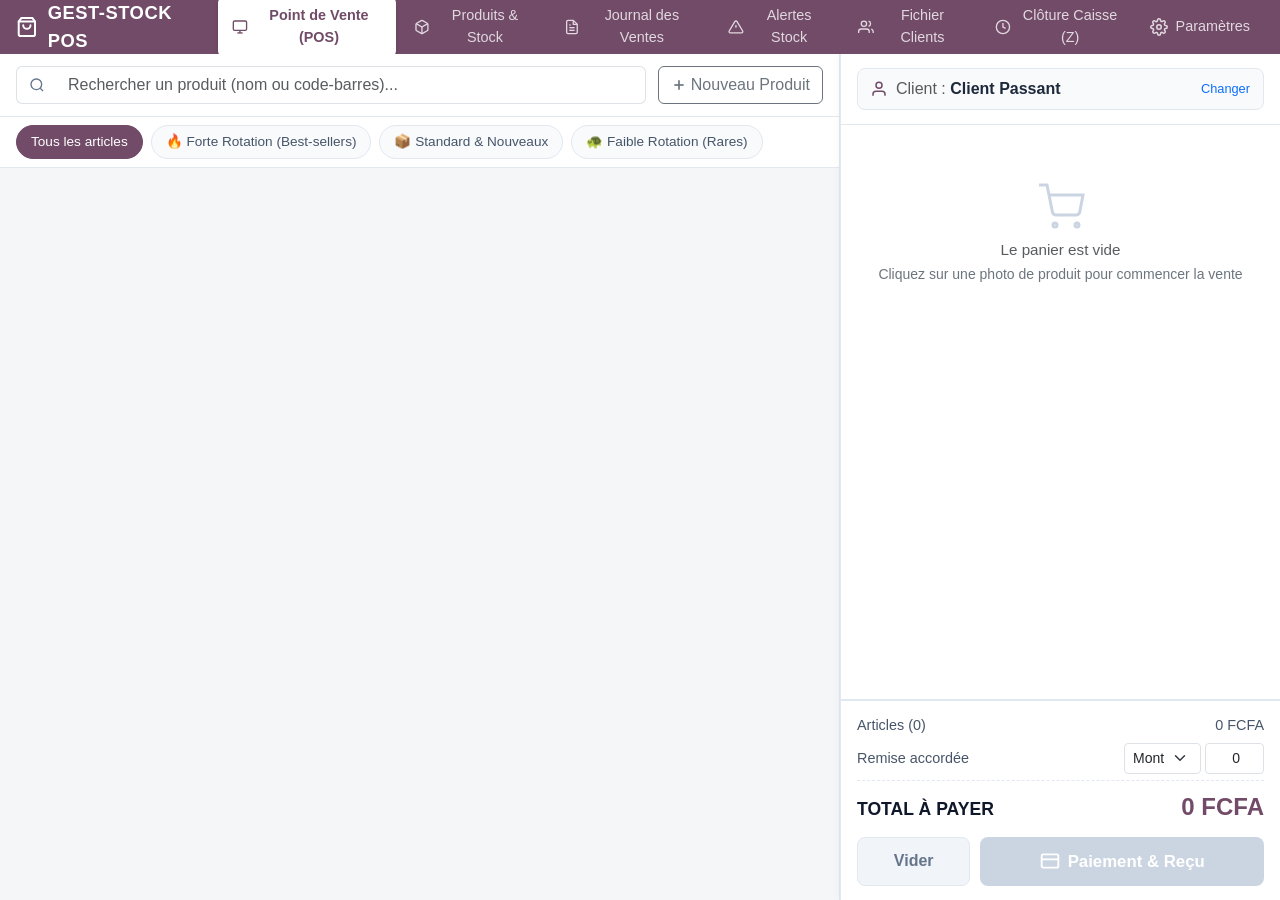
==== templates/index.html @ 9fa233a2 "Initial commit: complete stock POS application Co-authored-by: Copilot <223556219+Copilot@users.nore" ====
<!DOCTYPE html>
<html lang="fr">
<head>
  <meta charset="UTF-8">
  <meta name="viewport" content="width=device-width, initial-scale=1.0">
  <title>GEST-STOCK POS | Logiciel de Vente &amp; Gestion de Stock</title>
  <link rel="stylesheet" href="/static/css/bootstrap.min.css">
  <link rel="stylesheet" href="/static/css/odoo_theme.css">
</head>
<body>

  <!-- Odoo Navbar -->
  <header class="odoo-navbar">
    <div class="d-flex align-items-center gap-3">
      <div class="odoo-brand">
        <!-- SVG Brand Icon -->
        <svg viewBox="0 0 24 24" fill="none" stroke="currentColor" stroke-width="2.2" stroke-linecap="round" stroke-linejoin="round" style="width:24px;height:24px;">
          <path d="M6 2L3 6v14a2 2 0 0 0 2 2h14a2 2 0 0 0 2-2V6l-3-4z"></path>
          <line x1="3" y1="6" x2="21" y2="6"></line>
          <path d="M16 10a4 4 0 0 1-8 0"></path>
        </svg>
        <span id="nav-brand-title">GEST-STOCK POS</span>
      </div>
      <div class="odoo-nav-tabs">
        <button class="odoo-nav-btn active" onclick="switchView('pos')">
          <svg viewBox="0 0 24 24" fill="none" stroke="currentColor" stroke-width="2"><rect x="2" y="3" width="20" height="14" rx="2" ry="2"></rect><line x1="8" y1="21" x2="16" y2="21"></line><line x1="12" y1="17" x2="12" y2="21"></line></svg>
          Point de Vente (POS)
        </button>
        <button class="odoo-nav-btn" onclick="switchView('products')">
          <svg viewBox="0 0 24 24" fill="none" stroke="currentColor" stroke-width="2"><path d="M21 16V8a2 2 0 0 0-1-1.73l-7-4a2 2 0 0 0-2 0l-7 4A2 2 0 0 0 3 8v8a2 2 0 0 0 1 1.73l7 4a2 2 0 0 0 2 0l7-4A2 2 0 0 0 21 16z"></path><polyline points="3.27 6.96 12 12.01 20.73 6.96"></polyline><line x1="12" y1="22.08" x2="12" y2="12"></line></svg>
          Produits &amp; Stock
        </button>
        <button class="odoo-nav-btn" onclick="switchView('sales')">
          <svg viewBox="0 0 24 24" fill="none" stroke="currentColor" stroke-width="2"><path d="M14 2H6a2 2 0 0 0-2 2v16a2 2 0 0 0 2 2h12a2 2 0 0 0 2-2V8z"></path><polyline points="14 2 14 8 20 8"></polyline><line x1="16" y1="13" x2="8" y2="13"></line><line x1="16" y1="17" x2="8" y2="17"></line><polyline points="10 9 9 9 8 9"></polyline></svg>
          Journal des Ventes
        </button>
        <button class="odoo-nav-btn position-relative" onclick="switchView('alerts')">
          <svg viewBox="0 0 24 24" fill="none" stroke="currentColor" stroke-width="2"><path d="M10.29 3.86L1.82 18a2 2 0 0 0 1.71 3h16.94a2 2 0 0 0 1.71-3L13.71 3.86a2 2 0 0 0-3.42 0z"></path><line x1="12" y1="9" x2="12" y2="13"></line><line x1="12" y1="17" x2="12.01" y2="17"></line></svg>
          Alertes Stock
          <span id="nav-alert-badge" class="badge rounded-pill bg-danger d-none" style="font-size:0.7rem;margin-left:4px;">0</span>
        </button>
        <button class="odoo-nav-btn" onclick="switchView('customers')">
          <svg viewBox="0 0 24 24" fill="none" stroke="currentColor" stroke-width="2"><path d="M17 21v-2a4 4 0 0 0-4-4H5a4 4 0 0 0-4 4v2"></path><circle cx="9" cy="7" r="4"></circle><path d="M23 21v-2a4 4 0 0 0-3-3.87"></path><path d="M16 3.13a4 4 0 0 1 0 7.75"></path></svg>
          Fichier Clients
        </button>
        <button class="odoo-nav-btn" onclick="switchView('closing')">
          <svg viewBox="0 0 24 24" fill="none" stroke="currentColor" stroke-width="2"><circle cx="12" cy="12" r="10"></circle><polyline points="12 6 12 12 16 14"></polyline></svg>
          Clôture Caisse (Z)
        </button>
      </div>
    </div>
    <div>
      <button class="odoo-nav-btn" onclick="switchView('settings')" title="Paramètres &amp; Papier à en-tête">
        <svg viewBox="0 0 24 24" fill="none" stroke="currentColor" stroke-width="2"><circle cx="12" cy="12" r="3"></circle><path d="M19.4 15a1.65 1.65 0 0 0 .33 1.82l.06.06a2 2 0 0 1 0 2.83 2 2 0 0 1-2.83 0l-.06-.06a1.65 1.65 0 0 0-1.82-.33 1.65 1.65 0 0 0-1 1.51V21a2 2 0 0 1-2 2 2 2 0 0 1-2-2v-.09A1.65 1.65 0 0 0 9 19.4a1.65 1.65 0 0 0-1.82.33l-.06.06a2 2 0 0 1-2.83 0 2 2 0 0 1 0-2.83l.06-.06a1.65 1.65 0 0 0 .33-1.82 1.65 1.65 0 0 0-1.51-1H3a2 2 0 0 1-2-2 2 2 0 0 1 2-2h.09A1.65 1.65 0 0 0 4.6 9a1.65 1.65 0 0 0-.33-1.82l-.06-.06a2 2 0 0 1 0-2.83 2 2 0 0 1 2.83 0l.06.06a1.65 1.65 0 0 0 1.82.33H9a1.65 1.65 0 0 0 1-1.51V3a2 2 0 0 1 2-2 2 2 0 0 1 2 2v.09a1.65 1.65 0 0 0 1 1.51 1.65 1.65 0 0 0 1.82-.33l.06-.06a2 2 0 0 1 2.83 0 2 2 0 0 1 0 2.83l-.06.06a1.65 1.65 0 0 0-.33 1.82V9a1.65 1.65 0 0 0 1.51 1H21a2 2 0 0 1 2 2 2 2 0 0 1-2 2h-.09a1.65 1.65 0 0 0-1.51 1z"></path></svg>
        Paramètres
      </button>
    </div>
  </header>

  <main class="app-container">

    <!-- ================= 1. ÉCRAN POS (CAISSE) ================= -->
    <section id="view-pos" class="view-panel active">
      <div class="pos-layout">
        <!-- Colonne Gauche: Produits -->
        <div class="pos-products-pane">
          <!-- Barre de Recherche & Filtres -->
          <div class="pos-controls-bar">
            <div class="input-group">
              <span class="input-group-text bg-white border-end-0">
                <svg viewBox="0 0 24 24" width="16" height="16" fill="none" stroke="#64748b" stroke-width="2"><circle cx="11" cy="11" r="8"></circle><line x1="21" y1="21" x2="16.65" y2="16.65"></line></svg>
              </span>
              <input type="text" id="pos-search-input" class="form-control border-start-0" placeholder="Rechercher un produit (nom ou code-barres)..." onkeyup="filterPosProducts()">
            </div>
            <button class="btn btn-outline-secondary d-flex align-items-center gap-1 text-nowrap" onclick="openProductModal()" title="Ajouter rapidement un nouveau produit">
              <svg viewBox="0 0 24 24" width="16" height="16" fill="none" stroke="currentColor" stroke-width="2.5"><line x1="12" y1="5" x2="12" y2="19"></line><line x1="5" y1="12" x2="19" y2="12"></line></svg>
              Nouveau Produit
            </button>
          </div>

          <!-- Onglets Catégories -->
          <div class="category-tabs">
            <button class="cat-chip active" onclick="setPosCategory('all', this)">Tous les articles</button>
            <button class="cat-chip" onclick="setPosCategory('Forte rotation', this)">🔥 Forte Rotation (Best-sellers)</button>
            <button class="cat-chip" onclick="setPosCategory('Standard', this)">📦 Standard &amp; Nouveaux</button>
            <button class="cat-chip" onclick="setPosCategory('Faible rotation', this)">🐢 Faible Rotation (Rares)</button>
          </div>

          <!-- Grille des Produits -->
          <div id="pos-products-grid" class="products-grid">
            <!-- Injecté dynamiquement par JS -->
          </div>
        </div>

        <!-- Colonne Droite: Panier & Validation de Caisse -->
        <div class="pos-cart-pane">
          <!-- Sélection Client -->
          <div class="cart-header">
            <div class="cart-customer-box" onclick="openCustomerSelectModal()">
              <svg viewBox="0 0 24 24" width="18" height="18" fill="none" stroke="#714B67" stroke-width="2"><path d="M20 21v-2a4 4 0 0 0-4-4H8a4 4 0 0 0-4 4v2"></path><circle cx="12" cy="7" r="4"></circle></svg>
              <div class="flex-grow-1 text-truncate" id="cart-customer-display">
                <span class="text-muted">Client :</span> <strong>Client Passant</strong>
              </div>
              <button class="btn btn-sm btn-link text-decoration-none p-0 text-primary" style="font-size:0.8rem;">Changer</button>
            </div>
          </div>

          <!-- Liste des Articles au Panier -->
          <div id="cart-items-container" class="cart-items-list">
            <div class="text-center text-muted my-5">
              <svg viewBox="0 0 24 24" width="48" height="48" fill="none" stroke="#cbd5e1" stroke-width="1.5"><circle cx="9" cy="21" r="1"></circle><circle cx="20" cy="21" r="1"></circle><path d="M1 1h4l2.68 13.39a2 2 0 0 0 2 1.61h9.72a2 2 0 0 0 2-1.61L23 6H6"></path></svg>
              <p class="mt-2 mb-0" style="font-size:0.95rem;">Le panier est vide</p>
              <small class="text-secondary">Cliquez sur une photo de produit pour commencer la vente</small>
            </div>
          </div>

          <!-- Totaux & Bouton Payer -->
          <div class="cart-footer">
            <div class="summary-row">
              <span>Articles (<span id="cart-items-count">0</span>)</span>
              <span id="cart-subtotal-val">0 FCFA</span>
            </div>
            <div class="summary-row align-items-center">
              <span>Remise accordée</span>
              <div class="d-flex align-items-center gap-1" style="max-width:140px;">
                <select id="cart-discount-type" class="form-select form-select-sm" style="max-width:90px;" onchange="updateCartTotals()">
                  <option value="amount">Montant</option>
                  <option value="percent">%</option>
                </select>
                <input type="number" id="cart-discount-input" class="form-control form-control-sm text-end" value="0" min="0" placeholder="Montant remise" aria-label="Montant de la remise globale" oninput="updateCartTotals()">
              </div>
            </div>
            <div class="summary-total">
              <span class="summary-total-label">TOTAL À PAYER</span>
              <span class="summary-total-val" id="cart-total-val">0 FCFA</span>
            </div>

            <div class="cart-actions">
              <button class="btn btn-clear" onclick="clearCart()" title="Vider le panier">Vider</button>
              <button class="btn-pay" id="btn-proceed-pay" onclick="openPaymentModal()" disabled>
                <svg viewBox="0 0 24 24" width="20" height="20" fill="none" stroke="currentColor" stroke-width="2.2"><rect x="2" y="4" width="20" height="16" rx="2"></rect><line x1="2" y1="10" x2="22" y2="10"></line></svg>
                Paiement &amp; Reçu
              </button>
            </div>
          </div>
        </div>
      </div>
    </section>

    <!-- ================= 2. ÉCRAN GESTION DES PRODUITS & STOCK ================= -->
    <section id="view-products" class="view-panel">
      <div class="container-fluid p-4">
        <div class="d-flex justify-content-between align-items-center mb-4">
          <div>
            <h4 class="fw-bold mb-1" style="color:var(--odoo-primary);">Catalogue Produits &amp; Gestion de Stock</h4>
            <p class="text-muted mb-0">Importez des photos, calculez vos marges réelles et laissez le logiciel gérer la rotation automatique.</p>
          </div>
          <div class="d-flex gap-2">
            <button class="btn btn-outline-secondary d-flex align-items-center gap-1" onclick="enableAutoRotationAll()" title="Recalculer et passer tous les produits en rotation automatique basée sur les ventes réelles">
              <svg viewBox="0 0 24 24" width="16" height="16" fill="none" stroke="currentColor" stroke-width="2"><polyline points="23 4 23 10 17 10"></polyline><polyline points="1 20 1 14 7 14"></polyline><path d="M3.51 9a9 9 0 0 1 14.85-3.36L23 10M1 14l4.64 4.36A9 9 0 0 0 20.49 15"></path></svg>
              ✨ Rotation Auto (Tous)
            </button>
            <button class="btn btn-primary d-flex align-items-center gap-2" style="background:var(--odoo-primary);border-color:var(--odoo-primary);" onclick="openProductModal()">
              <svg viewBox="0 0 24 24" width="18" height="18" fill="none" stroke="currentColor" stroke-width="2.5"><line x1="12" y1="5" x2="12" y2="19"></line><line x1="5" y1="12" x2="19" y2="12"></line></svg>
              Ajouter un Produit
            </button>
          </div>
        </div>

        <div class="odoo-table-wrapper">
          <div class="p-3 border-bottom bg-white d-flex gap-3">
            <input type="text" id="product-mgr-search" class="form-control" style="max-width:350px;" placeholder="Rechercher par nom ou catégorie..." onkeyup="filterProductsTable()">
          </div>
          <table class="odoo-table" id="products-table">
            <thead>
              <tr>
                <th style="width:70px;">Photo</th>
                <th>Nom du Produit</th>
                <th>Catégorie / Rotation</th>
                <th>Prix d'Achat</th>
                <th>Transport</th>
                <th>Coût Revient</th>
                <th>Prix Vente</th>
                <th>Marge Nette</th>
                <th>Stock</th>
                <th>État</th>
                <th style="text-align:right;">Actions</th>
              </tr>
            </thead>
            <tbody id="products-table-body">
              <!-- Rempli dynamiquement -->
            </tbody>
          </table>
        </div>
      </div>
    </section>

    <!-- ================= 3. ÉCRAN JOURNAL DES VENTES ================= -->
    <section id="view-sales" class="view-panel">
      <div class="container-fluid p-4">
        <div class="d-flex justify-content-between align-items-center mb-4">
          <div>
            <h4 class="fw-bold mb-1" style="color:var(--odoo-primary);">Journal des Ventes &amp; Historique</h4>
            <p class="text-muted mb-0">Consultez, réimprimez des reçus (format ticket ou A4) et gérez les annulations avec motif.</p>
          </div>
          <div class="d-flex gap-2">
            <input type="text" id="sales-search-input" class="form-control" placeholder="Rechercher ticket ou client..." onkeyup="filterSalesTable()">
          </div>
        </div>

        <div class="odoo-table-wrapper">
          <table class="odoo-table">
            <thead>
              <tr>
                <th>N° Ticket</th>
                <th>Date &amp; Heure</th>
                <th>Client</th>
                <th>Mode Règlement</th>
                <th>Montant Total</th>
                <th>Bénéfice Réalisé</th>
                <th>Statut</th>
                <th style="text-align:right;">Actions</th>
              </tr>
            </thead>
            <tbody id="sales-table-body">
              <!-- Rempli dynamiquement -->
            </tbody>
          </table>
        </div>
      </div>
    </section>

    <!-- ================= 4. ÉCRAN ALERTES DE STOCK ================= -->
    <section id="view-alerts" class="view-panel">
      <div class="container-fluid p-4">
        <div class="mb-4">
          <h4 class="fw-bold mb-1 text-danger d-flex align-items-center gap-2">
            <svg viewBox="0 0 24 24" width="24" height="24" fill="none" stroke="currentColor" stroke-width="2"><path d="M10.29 3.86L1.82 18a2 2 0 0 0 1.71 3h16.94a2 2 0 0 0 1.71-3L13.71 3.86a2 2 0 0 0-3.42 0z"></path><line x1="12" y1="9" x2="12" y2="13"></line><line x1="12" y1="17" x2="12.01" y2="17"></line></svg>
            Centre d'Alertes Stock &amp; Réapprovisionnement
          </h4>
          <p class="text-muted mb-0">Alerte automatique : 20% pour produits à forte rotation et 10% pour produits rares.</p>
        </div>

        <div class="row" id="alerts-cards-container">
          <!-- Rempli dynamiquement -->
        </div>
      </div>
    </section>

    <!-- ================= 5. ÉCRAN FICHIER CLIENTS ================= -->
    <section id="view-customers" class="view-panel">
      <div class="container-fluid p-4">
        <div class="d-flex justify-content-between align-items-center mb-4">
          <div>
            <h4 class="fw-bold mb-1" style="color:var(--odoo-primary);">Base de Données Clients &amp; Fidélité</h4>
            <p class="text-muted mb-0">Identifiez immédiatement vos meilleurs clients et suivez leur historique d'achat.</p>
          </div>
          <button class="btn btn-primary d-flex align-items-center gap-2" style="background:var(--odoo-primary);border-color:var(--odoo-primary);" onclick="openCustomerModal()">
            <svg viewBox="0 0 24 24" width="18" height="18" fill="none" stroke="currentColor" stroke-width="2.5"><path d="M16 21v-2a4 4 0 0 0-4-4H5a4 4 0 0 0-4 4v2"></path><circle cx="8.5" cy="7" r="4"></circle><line x1="20" y1="8" x2="20" y2="14"></line><line x1="23" y1="11" x2="17" y2="11"></line></svg>
            Nouveau Client
          </button>
        </div>

        <div class="odoo-table-wrapper">
          <table class="odoo-table">
            <thead>
              <tr>
                <th>Nom &amp; Prénoms</th>
                <th>Téléphone</th>
                <th>Nombre de Ventes</th>
                <th>Total Dépensé (Cumul)</th>
                <th>Statut Fidélité</th>
                <th>Date d'Enregistrement</th>
              </tr>
            </thead>
            <tbody id="customers-table-body">
              <!-- Rempli dynamiquement -->
            </tbody>
          </table>
        </div>
      </div>
    </section>

    <!-- ================= 6. ÉCRAN CLÔTURE DE CAISSE (RAPPORT Z) ================= -->
    <section id="view-closing" class="view-panel">
      <div class="container-fluid p-4">
        <div class="mb-4">
          <h4 class="fw-bold mb-1" style="color:var(--odoo-primary);">Clôture de Caisse Journalière (Rapport Z)</h4>
          <p class="text-muted mb-0">Contrôle de fin de journée : vérification des espèces, Mobile Money et du bénéfice net.</p>
        </div>

        <div class="row g-4 mb-4">
          <div class="col-md-3">
            <div class="card p-3 border-0 shadow-sm" style="border-left: 4px solid #3b82f6 !important;">
              <small class="text-muted text-uppercase fw-semibold">Total Espèces Encaissées</small>
              <h3 class="fw-bold text-primary mt-2 mb-0" id="closing-cash-val">0 FCFA</h3>
            </div>
          </div>
          <div class="col-md-3">
            <div class="card p-3 border-0 shadow-sm" style="border-left: 4px solid #f59e0b !important;">
              <small class="text-muted text-uppercase fw-semibold">Total Mobile Money</small>
              <h3 class="fw-bold text-warning mt-2 mb-0" id="closing-momo-val">0 FCFA</h3>
            </div>
          </div>
          <div class="col-md-3">
            <div class="card p-3 border-0 shadow-sm" style="border-left: 4px solid #10b981 !important;">
              <small class="text-muted text-uppercase fw-semibold">Chiffre d'Affaires du Jour</small>
              <h3 class="fw-bold text-success mt-2 mb-0" id="closing-rev-val">0 FCFA</h3>
            </div>
          </div>
          <div class="col-md-3">
            <div class="card p-3 border-0 shadow-sm" style="border-left: 4px solid var(--odoo-primary) !important;">
              <small class="text-muted text-uppercase fw-semibold">Bénéfice Net Estimé</small>
              <h3 class="fw-bold mt-2 mb-0" style="color:var(--odoo-primary);" id="closing-profit-val">0 FCFA</h3>
            </div>
          </div>
        </div>

        <div class="card p-4 border-0 shadow-sm">
          <h5 class="fw-bold mb-3">Validation de Clôture</h5>
          <div class="mb-3">
            <label class="form-label">Notes de caisse ou observations éventuelles</label>
            <textarea id="closing-notes" class="form-control" rows="2" placeholder="Ex: Caisse vérifiée, monnaie conforme au tiroir..."></textarea>
          </div>
          <div class="d-flex gap-3">
            <button class="btn btn-success fw-bold px-4 py-2" onclick="submitDailyClosing()">
              Valider la Clôture de la Caisse
            </button>
            <button class="btn btn-outline-secondary d-flex align-items-center gap-2" onclick="printClosingReport()">
              <svg viewBox="0 0 24 24" width="18" height="18" fill="none" stroke="currentColor" stroke-width="2"><polyline points="6 9 6 2 18 2 18 9"></polyline><path d="M6 18H4a2 2 0 0 1-2-2v-5a2 2 0 0 1 2-2h16a2 2 0 0 1 2 2v5a2 2 0 0 1-2 2h-2"></path><rect x="6" y="14" width="12" height="8"></rect></svg>
              Imprimer le Rapport Z
            </button>
          </div>
        </div>
      </div>
    </section>

    <!-- ================= 7. ÉCRAN PARAMÈTRES & PAPIER À EN-TÊTE ================= -->
    <section id="view-settings" class="view-panel">
      <div class="container-fluid p-4" style="max-width:900px;">
        <h4 class="fw-bold mb-1" style="color:var(--odoo-primary);">Paramètres de l'Entreprise &amp; Modèle Papier à En-tête</h4>
        <p class="text-muted mb-4">Ces informations apparaîtront sur les reçus thermiques et sur les factures imprimées au format A4.</p>

        <form id="settings-form" onsubmit="saveSettings(event)" class="card p-4 border-0 shadow-sm">
          <div class="row g-3">
            <div class="col-md-6">
              <label class="form-label fw-bold">Nom de l'Entreprise / Boutique</label>
              <input type="text" name="company_name" id="set-company-name" class="form-control" required>
            </div>
            <div class="col-md-6">
              <label class="form-label fw-bold">Slogan ou Activité</label>
              <input type="text" name="company_slogan" id="set-company-slogan" class="form-control" placeholder="Ex: Vente en gros et détail">
            </div>
            <div class="col-md-6">
              <label class="form-label fw-bold">Numéros de Téléphone</label>
              <input type="text" name="company_phone" id="set-company-phone" class="form-control">
            </div>
            <div class="col-md-6">
              <label class="form-label fw-bold">Adresse Géographique / Ville</label>
              <input type="text" name="company_address" id="set-company-address" class="form-control">
            </div>
            <div class="col-md-12">
              <label class="form-label fw-bold">Mentions Légales (RCCM, NIF, Numéro Fiscal)</label>
              <input type="text" name="company_nif_rccm" id="set-company-nif" class="form-control" placeholder="Ex: RCCM: CI-ABJ-2024-B-0000 | NIF: 12345678">
            </div>
            <div class="col-md-6">
              <label class="form-label fw-bold">Logo de l'entreprise (pour le papier à en-tête)</label>
              <input type="file" name="logo" class="form-control" accept="image/*" onchange="previewLogo(event)">
              <div id="logo-preview-box" class="mt-2"></div>
            </div>
            <div class="col-md-6">
              <label class="form-label fw-bold">Format de reçu par défaut</label>
              <select name="default_receipt_format" id="set-receipt-fmt" class="form-select">
                <option value="thermal">Ticket Thermique (Caisse 80mm)</option>
                <option value="a4">Facture A4 avec Papier à En-tête</option>
              </select>
            </div>
            <div class="col-md-12">
              <label class="form-label fw-bold">Pied de page du Reçu (Conditions de vente)</label>
              <textarea name="receipt_footer" id="set-receipt-footer" class="form-control" rows="2"></textarea>
            </div>
          </div>

          <div class="d-flex justify-content-between align-items-center mt-4 pt-3 border-top">
            <button type="submit" class="btn btn-primary px-4 fw-bold" style="background:var(--odoo-primary);border-color:var(--odoo-primary);">
              Enregistrer les Paramètres
            </button>
            <a href="/api/backup/export" class="btn btn-outline-secondary d-flex align-items-center gap-2">
              <svg viewBox="0 0 24 24" width="16" height="16" fill="none" stroke="currentColor" stroke-width="2"><path d="M21 15v4a2 2 0 0 1-2 2H5a2 2 0 0 1-2-2v-4"></path><polyline points="7 10 12 15 17 10"></polyline><line x1="12" y1="15" x2="12" y2="3"></line></svg>
              Sauvegarder la Base de Données (.db)
            </a>
          </div>
        </form>
      </div>
    </section>

  </main>

  <!-- ================= MODALS ================= -->

  <!-- Modal Paiement Caisse -->
  <div class="modal fade" id="paymentModal" tabindex="-1">
    <div class="modal-dialog modal-dialog-centered">
      <div class="modal-content">
        <div class="modal-header modal-header-odoo">
          <h5 class="modal-title fw-bold">Encaissement &amp; Reçu</h5>
          <button type="button" class="btn-close" data-bs-dismiss="modal"></button>
        </div>
        <div class="modal-body p-4">
          <div class="text-center mb-4">
            <div class="text-muted small text-uppercase fw-semibold">Net à Encaisser</div>
            <div class="display-6 fw-bold" style="color:var(--odoo-primary);" id="pay-modal-total">0 FCFA</div>
          </div>

          <!-- Choix Mode de Paiement -->
          <label class="form-label fw-bold">Mode de Règlement</label>
          <div class="row g-2 mb-3">
            <div class="col-6">
              <input type="radio" class="btn-check" name="paymentMethodRadio" id="pay-method-cash" value="Espèces" checked onchange="togglePaymentInputs()">
              <label class="btn btn-outline-primary w-100 py-2 fw-semibold" for="pay-method-cash">
                💵 Espèces (Liquide)
              </label>
            </div>
            <div class="col-6">
              <input type="radio" class="btn-check" name="paymentMethodRadio" id="pay-method-momo" value="Mobile Money" onchange="togglePaymentInputs()">
              <label class="btn btn-outline-warning w-100 py-2 fw-semibold text-dark" for="pay-method-momo">
                📱 Mobile Money
              </label>
            </div>
          </div>

          <!-- Section Espèces -->
          <div id="cash-payment-section">
            <label class="form-label fw-bold">Montant Donné par le Client (FCFA)</label>
            <input type="number" id="pay-amount-received" class="form-control form-control-lg text-end fw-bold" placeholder="0" oninput="calculateChange()">
            
            <!-- Boutons de raccourcis billets -->
            <div class="d-flex gap-2 mt-2" id="quick-cash-buttons">
              <!-- Rempli dynamiquement -->
            </div>

            <div class="alert alert-info mt-3 mb-0 d-flex justify-content-between align-items-center">
              <span class="fw-semibold">Monnaie à Rendre :</span>
              <span class="fs-5 fw-bold" id="pay-change-returned">0 FCFA</span>
            </div>
          </div>

          <!-- Choix Format Reçu -->
          <div class="mt-4 pt-3 border-top">
            <label class="form-label fw-bold small text-muted text-uppercase">Format du Reçu d'Impression</label>
            <div class="d-flex gap-3">
              <div class="form-check">
                <input class="form-check-input" type="radio" name="receiptFormatRadio" id="fmt-thermal" value="thermal" checked>
                <label class="form-check-label fw-semibold" for="fmt-thermal">Ticket Thermique (80mm)</label>
              </div>
              <div class="form-check">
                <input class="form-check-input" type="radio" name="receiptFormatRadio" id="fmt-a4" value="a4">
                <label class="form-check-label fw-semibold" for="fmt-a4">Facture A4 avec Papier à En-tête</label>
              </div>
            </div>
          </div>
        </div>
        <div class="modal-footer bg-light">
          <button type="button" class="btn btn-outline-secondary" data-bs-dismiss="modal">Annuler</button>
          <button type="button" class="btn btn-success fw-bold px-4" onclick="confirmSaleAndPrint()">
            Valider la Vente &amp; Sortir le Reçu
          </button>
        </div>
      </div>
    </div>
  </div>

  <!-- Modal Ajout / Modification Produit avec Calcul de Marge -->
  <div class="modal fade" id="productModal" tabindex="-1">
    <div class="modal-dialog modal-lg modal-dialog-centered">
      <div class="modal-content">
        <div class="modal-header modal-header-odoo">
          <h5 class="modal-title fw-bold" id="productModalTitle">Fiche Produit &amp; Calcul des Marges</h5>
          <button type="button" class="btn-close" data-bs-dismiss="modal"></button>
        </div>
        <form id="product-form" onsubmit="saveProduct(event)">
          <input type="hidden" name="product_id" id="prod-id">
          <div class="modal-body p-4">
            <div class="row g-3">
              <!-- Colonne Image -->
              <div class="col-md-4 text-center">
                <label class="form-label fw-bold d-block">Photo du Produit</label>
                <div class="border rounded p-2 bg-light mb-2" style="height:170px; display:flex; align-items:center; justify-content:center; overflow:hidden;">
                  <img id="prod-img-preview" src="/static/img/default_product.svg" style="max-width:100%; max-height:100%; object-fit:contain;">
                </div>
                <input type="file" name="image" id="prod-image-input" class="form-control form-control-sm" accept="image/*" onchange="previewProductImage(event)">
                <small class="text-muted">JPG, PNG, WebP</small>
              </div>

              <!-- Colonne Informations Générales -->
              <div class="col-md-8">
                <div class="mb-3">
                  <label class="form-label fw-bold">Nom / Désignation de l'Article *</label>
                  <input type="text" name="name" id="prod-name" class="form-control" placeholder="Ex: Huile Dinor 5L, Sac de Riz 25kg..." required>
                </div>
                <div class="row g-2">
                  <div class="col-md-6 mb-3">
                    <label class="form-label fw-bold">Catégorie / Rotation</label>
                    <select name="category" id="prod-category" class="form-select" onchange="updateDefaultThreshold()">
                      <option value="Auto" selected>✨ Automatique (Calculé par le logiciel selon vos ventes)</option>
                      <option value="Forte rotation">Forcer : Forte rotation (Best-seller)</option>
                      <option value="Faible rotation">Forcer : Faible rotation (Rare)</option>
                      <option value="Standard">Forcer : Standard</option>
                    </select>
                    <small class="text-muted d-block mt-1">En mode automatique, le logiciel s'adapte à vos ventes journalières et hebdomadaires.</small>
                  </div>
                  <div class="col-md-6 mb-3">
                    <label class="form-label fw-bold">Code-barres (facultatif)</label>
                    <input type="text" name="barcode" id="prod-barcode" class="form-control" placeholder="Scanner ou taper...">
                  </div>
                </div>
                <div class="row g-2">
                  <div class="col-md-6 mb-3">
                    <label class="form-label fw-bold">Quantité en Stock</label>
                    <input type="number" name="stock_quantity" id="prod-stock" class="form-control" value="10" min="0" required>
                  </div>
                  <div class="col-md-6 mb-3">
                    <label class="form-label fw-bold">Seuil d'Alerte (%)</label>
                    <input type="number" name="alert_threshold_percent" id="prod-threshold" class="form-control" value="20" min="1" max="100">
                  </div>
                </div>
              </div>
            </div>

            <!-- Calculateur de Rentabilité & Coût de Revient -->
            <div class="card p-3 mt-3 border">
              <div class="d-flex justify-content-between align-items-center mb-2">
                <h6 class="fw-bold text-uppercase small text-muted mb-0">Unités de vente / Conditionnements</h6>
                <button type="button" class="btn btn-sm btn-outline-primary" onclick="addProductUnitRow()">Ajouter une unité</button>
              </div>
              <div id="product-units-list"></div>
              <small class="text-muted d-block mt-2">La première unité est l'unité de base et vaut toujours 1. Le facteur indique combien de pièces contient le conditionnement. Exemple : Pièce 1, Boîte 100, Carton 1000.</small>
            </div>
            <div class="card p-3 mt-3 bg-light border">
              <h6 class="fw-bold text-uppercase small text-muted mb-2">Calcul de Rentabilité &amp; Coût de Revient</h6>
              <div class="row g-3">
                <div class="col-md-3">
                  <label class="form-label small fw-bold">Prix d'Achat (FCFA)</label>
                  <input type="number" name="purchase_price" id="prod-purchase-price" class="form-control" value="0" min="0" oninput="calculateMargins()" required>
                </div>
                <div class="col-md-3">
                  <label class="form-label small fw-bold">Frais de Transport (FCFA)</label>
                  <input type="number" name="transport_cost" id="prod-transport-cost" class="form-control" value="0" min="0" oninput="calculateMargins()">
                </div>
                <input type="hidden" name="sale_price" id="prod-sale-price" value="0">
                <div class="col-md-3">
                  <label class="form-label small fw-bold">Marge Unitaire Nette</label>
                  <div class="form-control bg-white fw-bold text-success" id="prod-margin-display">0 FCFA</div>
                </div>
              </div>
              <div class="d-flex justify-content-between mt-2 pt-2 border-top small">
                <span>Coût de revient réel : <strong id="prod-cost-display">0 FCFA</strong></span>
                <span>Taux de marge : <strong id="prod-margin-pct-display" class="text-primary">0%</strong></span>
              </div>
            </div>

          </div>
          <div class="modal-footer bg-light">
            <button type="button" class="btn btn-outline-secondary" data-bs-dismiss="modal">Fermer</button>
            <button type="submit" class="btn btn-primary fw-bold px-4" style="background:var(--odoo-primary);border-color:var(--odoo-primary);">Enregistrer le Produit</button>
          </div>
        </form>
      </div>
    </div>
  </div>

  <!-- Modal Nouveau Client -->
  <div class="modal fade" id="customerModal" tabindex="-1">
    <div class="modal-dialog modal-dialog-centered">
      <div class="modal-content">
        <div class="modal-header modal-header-odoo">
          <h5 class="modal-title fw-bold">Ajouter un Client</h5>
          <button type="button" class="btn-close" data-bs-dismiss="modal"></button>
        </div>
        <form id="customer-form" onsubmit="saveCustomer(event)">
          <div class="modal-body p-4">
            <div class="mb-3">
              <label class="form-label fw-bold">Nom &amp; Prénoms *</label>
              <input type="text" id="cust-name" class="form-control" placeholder="Ex: M. Amadou Traoré" required>
            </div>
            <div class="mb-3">
              <label class="form-label fw-bold">Numéro de Téléphone *</label>
              <input type="text" id="cust-phone" class="form-control" placeholder="Ex: 07 12 34 56 78" required>
            </div>
            <div class="mb-3">
              <label class="form-label">Notes éventuelles</label>
              <input type="text" id="cust-notes" class="form-control" placeholder="Ex: Boutique quartier...">
            </div>
          </div>
          <div class="modal-footer bg-light">
            <button type="button" class="btn btn-outline-secondary" data-bs-dismiss="modal">Annuler</button>
            <button type="submit" class="btn btn-primary fw-bold" style="background:var(--odoo-primary);border-color:var(--odoo-primary);">Enregistrer</button>
          </div>
        </form>
      </div>
    </div>
  </div>

  <!-- Modal Sélection Rapide du Client (POS) -->
  <div class="modal fade" id="customerSelectModal" tabindex="-1">
    <div class="modal-dialog modal-dialog-centered">
      <div class="modal-content">
        <div class="modal-header modal-header-odoo">
          <h5 class="modal-title fw-bold">Choisir le Client</h5>
          <button type="button" class="btn-close" data-bs-dismiss="modal"></button>
        </div>
        <div class="modal-body p-3">
          <div class="d-flex gap-2 mb-3">
            <input type="text" id="cust-search-pos" class="form-control" placeholder="Rechercher par nom ou numéro..." onkeyup="filterPosCustomerList()">
            <button class="btn btn-success d-flex align-items-center gap-1 text-nowrap" onclick="openCustomerModalFromPos()">
              <svg viewBox="0 0 24 24" width="16" height="16" fill="none" stroke="currentColor" stroke-width="2.5"><line x1="12" y1="5" x2="12" y2="19"></line><line x1="5" y1="12" x2="19" y2="12"></line></svg>
              Nouveau
            </button>
          </div>
          <div class="list-group" id="pos-customer-list" style="max-height:300px; overflow-y:auto;">
            <!-- Rempli dynamiquement -->
          </div>
        </div>
      </div>
    </div>
  </div>

  <!-- Modal Ravitaillement Express -->
  <div class="modal fade" id="restockModal" tabindex="-1">
    <div class="modal-dialog modal-dialog-centered modal-sm">
      <div class="modal-content">
        <div class="modal-header modal-header-odoo">
          <h6 class="modal-title fw-bold">Ravitaillement de Stock</h6>
          <button type="button" class="btn-close" data-bs-dismiss="modal"></button>
        </div>
        <div class="modal-body p-3 text-center">
          <p class="mb-2 fw-semibold" id="restock-prod-name">Produit</p>
          <label for="restock-unit-select" class="form-label small text-muted">Unité d'achat :</label>
          <select id="restock-unit-select" class="form-select text-center fw-bold mb-2">
            <option value="Pièce">Pièce</option>
          </select>
          <label for="restock-qty-input" class="form-label small text-muted">Quantité à ajouter :</label>
          <input type="number" id="restock-qty-input" class="form-control text-center fs-4 fw-bold mb-2" value="10" min="1">
          <input type="hidden" id="restock-prod-id">
        </div>
        <div class="modal-footer bg-light p-2 justify-content-center">
          <button type="button" class="btn btn-success fw-bold w-100" onclick="submitRestock()">Ajouter au Stock</button>
        </div>
      </div>
    </div>
  </div>

  <!-- Modal Annulation Vente avec MOTIF OBLIGATOIRE -->
  <div class="modal fade" id="cancelSaleModal" tabindex="-1">
    <div class="modal-dialog modal-dialog-centered">
      <div class="modal-content">
        <div class="modal-header bg-danger text-white">
          <h5 class="modal-title fw-bold">Annuler la Vente</h5>
          <button type="button" class="btn-close btn-close-white" data-bs-dismiss="modal"></button>
        </div>
        <div class="modal-body p-4">
          <input type="hidden" id="cancel-sale-id">
          <div class="alert alert-warning mb-3">
            <strong>Attention :</strong> L'annulation réintégrera automatiquement tous les articles de cette vente dans le stock et déduira le montant du chiffre d'affaires.
          </div>
          <div class="mb-3">
            <label class="form-label fw-bold">Motif Obligatoire de l'annulation *</label>
            <textarea id="cancel-sale-reason" class="form-control" rows="3" placeholder="Ex: Erreur de saisie caissier, retour marchandise par le client..." required></textarea>
          </div>
        </div>
        <div class="modal-footer bg-light">
          <button type="button" class="btn btn-outline-secondary" data-bs-dismiss="modal">Abandonner</button>
          <button type="button" class="btn btn-danger fw-bold" onclick="submitCancelSale()">Confirmer l'Annulation</button>
        </div>
      </div>
    </div>
  </div>

  <!-- Modal Affichage & Impression du Reçu -->
  <div class="modal fade" id="receiptModal" tabindex="-1">
    <div class="modal-dialog modal-lg modal-dialog-centered">
      <div class="modal-content">
        <div class="modal-header modal-header-odoo">
          <h5 class="modal-title fw-bold" id="receipt-modal-title">Reçu de Caisse</h5>
          <div class="d-flex gap-2">
            <button class="btn btn-sm btn-light fw-bold" onclick="printReceiptFrame()">🖨️ Imprimer</button>
            <button type="button" class="btn-close" data-bs-dismiss="modal"></button>
          </div>
        </div>
        <div class="modal-body p-0" style="height:620px;">
          <iframe id="receipt-iframe" style="width:100%;height:100%;border:none;"></iframe>
        </div>
      </div>
    </div>
  </div>

  <!-- Bootstrap JS -->
  <script src="/static/js/bootstrap.bundle.min.js"></script>
  <!-- Application JS Logic -->
  <script src="/static/js/app.js"></script>
</body>
</html>
---- static/css/odoo_theme.css ----
/* Odoo-Inspired POS & Inventory Styling */
:root {
  --odoo-primary: #714B67;
  --odoo-primary-dark: #56394e;
  --odoo-primary-light: #8e5e82;
  --odoo-secondary: #008784;
  --odoo-secondary-dark: #006b69;
  --odoo-dark: #212529;
  --odoo-bg: #f5f6f8;
  --odoo-card-bg: #ffffff;
  --odoo-border: #e2e8f0;
  --odoo-text-muted: #64748b;
  --odoo-success: #10b981;
  --odoo-warning: #f59e0b;
  --odoo-danger: #ef4444;
  --odoo-info: #0284c7;
}

body {
  background-color: var(--odoo-bg);
  font-family: -apple-system, BlinkMacSystemFont, "Segoe UI", Roboto, "Helvetica Neue", Arial, sans-serif;
  color: #1e293b;
  margin: 0;
  padding: 0;
  height: 100vh;
  overflow: hidden;
  user-select: none;
}

/* Odoo Header Navbar */
.odoo-navbar {
  background-color: var(--odoo-primary);
  color: #ffffff;
  height: 54px;
  display: flex;
  align-items: center;
  justify-content: space-between;
  padding: 0 16px;
  box-shadow: 0 2px 4px rgba(0,0,0,0.1);
  z-index: 1030;
}

.odoo-brand {
  display: flex;
  align-items: center;
  gap: 10px;
  font-weight: 700;
  font-size: 1.15rem;
  letter-spacing: 0.5px;
  color: #ffffff;
  text-decoration: none;
}

.odoo-nav-tabs {
  display: flex;
  gap: 4px;
  height: 100%;
  align-items: center;
}

.odoo-nav-btn {
  background: transparent;
  border: none;
  color: #e2d8e0;
  padding: 8px 14px;
  border-radius: 6px;
  display: flex;
  align-items: center;
  gap: 8px;
  font-size: 0.9rem;
  font-weight: 500;
  cursor: pointer;
  transition: all 0.2s ease;
}

.odoo-nav-btn:hover {
  background-color: rgba(255, 255, 255, 0.12);
  color: #ffffff;
}

.odoo-nav-btn.active {
  background-color: #ffffff;
  color: var(--odoo-primary);
  font-weight: 600;
  box-shadow: 0 2px 4px rgba(0,0,0,0.12);
}

.odoo-nav-btn svg {
  width: 18px;
  height: 18px;
}

/* Main App Wrapper */
.app-container {
  height: calc(100vh - 54px);
  display: flex;
  flex-direction: column;
  overflow: hidden;
}

/* View Sections */
.view-panel {
  display: none;
  height: 100%;
  overflow-y: auto;
}

.view-panel.active {
  display: flex;
}

/* POS SCREEN LAYOUT */
.pos-layout {
  display: flex;
  width: 100%;
  height: 100%;
  overflow: hidden;
}

.pos-products-pane {
  flex: 1;
  display: flex;
  flex-direction: column;
  height: 100%;
  background-color: var(--odoo-bg);
  border-right: 1px solid var(--odoo-border);
  overflow: hidden;
}

.pos-cart-pane {
  width: 440px;
  min-width: 420px;
  height: 100%;
  background-color: #ffffff;
  display: flex;
  flex-direction: column;
  border-left: 1px solid var(--odoo-border);
  box-shadow: -2px 0 8px rgba(0,0,0,0.03);
}

/* POS Top Controls */
.pos-controls-bar {
  padding: 12px 16px;
  background-color: #ffffff;
  border-bottom: 1px solid var(--odoo-border);
  display: flex;
  gap: 12px;
  align-items: center;
}

.category-tabs {
  display: flex;
  gap: 8px;
  overflow-x: auto;
  padding: 8px 16px;
  background-color: #ffffff;
  border-bottom: 1px solid var(--odoo-border);
}

.cat-chip {
  border: 1px solid var(--odoo-border);
  background: #f8fafc;
  color: #475569;
  padding: 6px 14px;
  border-radius: 20px;
  font-size: 0.85rem;
  font-weight: 500;
  cursor: pointer;
  white-space: nowrap;
  transition: all 0.15s ease;
}

.cat-chip:hover {
  background: #e2e8f0;
}

.cat-chip.active {
  background: var(--odoo-primary);
  color: #ffffff;
  border-color: var(--odoo-primary);
}

/* Product Cards Grid */
.products-grid {
  flex: 1;
  overflow-y: auto;
  padding: 16px;
  display: grid;
  grid-template-columns: repeat(auto-fill, minmax(170px, 1fr));
  gap: 14px;
  align-content: start;
}

.product-card {
  background: #ffffff;
  border: 1px solid var(--odoo-border);
  border-radius: 10px;
  overflow: hidden;
  cursor: pointer;
  display: flex;
  flex-direction: column;
  transition: transform 0.15s ease, box-shadow 0.15s ease, border-color 0.15s ease;
  position: relative;
}

.product-card:hover {
  transform: translateY(-3px);
  box-shadow: 0 8px 16px rgba(0,0,0,0.06);
  border-color: var(--odoo-primary);
}

.product-card:active {
  transform: scale(0.98);
}

.product-card.out-of-stock {
  opacity: 0.55;
  filter: grayscale(80%);
  cursor: not-allowed;
}

.product-img-wrapper {
  width: 100%;
  height: 125px;
  background-color: #f8fafc;
  display: flex;
  align-items: center;
  justify-content: center;
  overflow: hidden;
  position: relative;
}

.product-img {
  width: 100%;
  height: 100%;
  object-fit: cover;
}

.product-card-body {
  padding: 10px;
  display: flex;
  flex-direction: column;
  flex: 1;
}

.product-name {
  font-size: 0.88rem;
  font-weight: 600;
  color: #1e293b;
  line-height: 1.25;
  margin-bottom: 6px;
  display: -webkit-box;
  -webkit-line-clamp: 2;
  -webkit-box-orient: vertical;
  overflow: hidden;
  min-height: 2.2em;
}

.product-meta {
  margin-top: auto;
  display: flex;
  justify-content: space-between;
  align-items: center;
}

.product-price {
  font-size: 0.95rem;
  font-weight: 700;
  color: var(--odoo-primary);
}

.stock-badge {
  font-size: 0.72rem;
  font-weight: 600;
  padding: 2px 7px;
  border-radius: 12px;
}

.stock-badge.stock-normal {
  background-color: #ecfdf5;
  color: #065f46;
  border: 1px solid #a7f3d0;
}

.stock-badge.stock-alert {
  background-color: #fffbeb;
  color: #b45309;
  border: 1px solid #fde68a;
  animation: pulse-alert 2s infinite;
}

.stock-badge.stock-out {
  background-color: #fef2f2;
  color: #991b1b;
  border: 1px solid #fecaca;
}

@keyframes pulse-alert {
  0%, 100% { opacity: 1; }
  50% { opacity: 0.65; }
}

/* POS Cart Panel */
.cart-header {
  padding: 14px 16px;
  border-bottom: 1px solid var(--odoo-border);
  background-color: #ffffff;
}

.cart-customer-box {
  display: flex;
  align-items: center;
  gap: 8px;
  background-color: #f8fafc;
  border: 1px solid var(--odoo-border);
  padding: 8px 12px;
  border-radius: 8px;
  cursor: pointer;
  transition: all 0.2s ease;
}

.cart-customer-box:hover {
  background-color: #f1f5f9;
  border-color: #cbd5e1;
}

.cart-customer-box.has-customer {
  border-color: var(--odoo-primary);
  background-color: #faf5f9;
}

.cart-items-list {
  flex: 1;
  overflow-y: auto;
  padding: 10px 14px;
}

.cart-item {
  display: flex;
  align-items: center;
  flex-wrap: wrap;
  padding: 10px;
  margin-bottom: 8px;
  background: #ffffff;
  border: 1px solid var(--odoo-border);
  border-radius: 8px;
  gap: 10px;
  transition: background 0.15s ease;
}

.cart-item:hover {
  background: #fafafa;
}

.cart-item-info {
  flex: 1;
  flex-basis: 100%;
  min-width: 0;
}

.cart-item-title {
  font-size: 0.88rem;
  font-weight: 600;
  color: #0f172a;
  white-space: normal;
  overflow-wrap: anywhere;
  word-break: normal;
}

.cart-item-unit {
  font-size: 0.78rem;
  color: #64748b;
}

.cart-qty-ctrl {
  display: flex;
  align-items: center;
  gap: 4px;
}

.cart-qty-buttons {
  display: flex;
  align-items: center;
  gap: 4px;
}

.cart-control-label {
  color: #475569;
  font-size: 0.75rem;
  font-weight: 600;
  white-space: nowrap;
}

.cart-item-discount {
  flex-wrap: wrap;
}

.qty-btn {
  width: 26px;
  height: 26px;
  padding: 0;
  display: flex;
  align-items: center;
  justify-content: center;
  border: 1px solid var(--odoo-border);
  background: #f1f5f9;
  border-radius: 4px;
  font-weight: 700;
  cursor: pointer;
  transition: all 0.1s ease;
}

.qty-btn:hover {
  background: var(--odoo-primary);
  color: #ffffff;
  border-color: var(--odoo-primary);
}

.qty-val {
  min-width: 28px;
  text-align: center;
  font-weight: 700;
  font-size: 0.9rem;
}

.cart-item-total {
  font-weight: 700;
  font-size: 0.92rem;
  color: var(--odoo-primary);
  text-align: right;
  min-width: 75px;
}

.cart-del-btn {
  background: transparent;
  border: none;
  color: #94a3b8;
  cursor: pointer;
  padding: 4px;
  border-radius: 4px;
}

.cart-del-btn:hover {
  color: var(--odoo-danger);
  background: #fee2e2;
}

/* Cart Footer / Totals */
.cart-footer {
  border-top: 2px solid var(--odoo-border);
  padding: 14px 16px;
  background-color: #ffffff;
}

.summary-row {
  display: flex;
  justify-content: space-between;
  font-size: 0.9rem;
  color: #475569;
  margin-bottom: 6px;
}

.summary-total {
  display: flex;
  justify-content: space-between;
  align-items: baseline;
  padding-top: 8px;
  margin-top: 6px;
  border-top: 1px dashed var(--odoo-border);
}

.summary-total-label {
  font-size: 1.1rem;
  font-weight: 700;
  color: #0f172a;
}

.summary-total-val {
  font-size: 1.5rem;
  font-weight: 800;
  color: var(--odoo-primary);
}

.cart-actions {
  display: grid;
  grid-template-columns: 1fr 2.5fr;
  gap: 10px;
  margin-top: 12px;
}

.btn-pay {
  background-color: var(--odoo-secondary);
  border: none;
  color: #ffffff;
  font-size: 1.05rem;
  font-weight: 700;
  padding: 12px;
  border-radius: 8px;
  cursor: pointer;
  display: flex;
  align-items: center;
  justify-content: center;
  gap: 8px;
  transition: all 0.2s ease;
  box-shadow: 0 4px 6px -1px rgba(0, 135, 132, 0.25);
}

.btn-pay:hover {
  background-color: var(--odoo-secondary-dark);
}

.btn-pay:disabled {
  background-color: #cbd5e1;
  cursor: not-allowed;
  box-shadow: none;
}

.btn-clear {
  background-color: #f1f5f9;
  border: 1px solid var(--odoo-border);
  color: #64748b;
  font-weight: 600;
  border-radius: 8px;
  cursor: pointer;
}

.btn-clear:hover {
  background-color: #e2e8f0;
  color: #334155;
}

/* TABLE STYLING FOR HISTORY & STOCK */
.odoo-table-wrapper {
  background: #ffffff;
  border-radius: 8px;
  border: 1px solid var(--odoo-border);
  box-shadow: 0 1px 3px rgba(0,0,0,0.05);
  overflow: hidden;
}

.odoo-table {
  width: 100%;
  border-collapse: collapse;
  margin-bottom: 0;
}

.odoo-table th {
  background-color: #f8fafc;
  color: #475569;
  font-weight: 600;
  font-size: 0.85rem;
  text-transform: uppercase;
  letter-spacing: 0.5px;
  padding: 12px 16px;
  border-bottom: 2px solid var(--odoo-border);
}

.odoo-table td {
  padding: 12px 16px;
  font-size: 0.9rem;
  color: #1e293b;
  border-bottom: 1px solid var(--odoo-border);
  vertical-align: middle;
}

.odoo-table tr:hover td {
  background-color: #fcfcfd;
}

/* BADGES */
.badge-odoo {
  font-size: 0.78rem;
  font-weight: 600;
  padding: 4px 9px;
  border-radius: 6px;
  display: inline-flex;
  align-items: center;
  gap: 4px;
}

.badge-cash {
  background-color: #dbeafe;
  color: #1e40af;
}

.badge-momo {
  background-color: #fef3c7;
  color: #92400e;
}

.badge-valid {
  background-color: #d1fae5;
  color: #065f46;
}

.badge-cancelled {
  background-color: #fee2e2;
  color: #991b1b;
}

/* Modals */
.modal-header-odoo {
  background-color: var(--odoo-primary);
  color: #ffffff;
}

.modal-header-odoo .btn-close {
  filter: invert(1) grayscale(100%) brightness(200%);
}

/* Custom Scrollbars */
::-webkit-scrollbar {
  width: 6px;
  height: 6px;
}
::-webkit-scrollbar-track {
  background: #f1f5f9;
}
::-webkit-scrollbar-thumb {
  background: #cbd5e1;
  border-radius: 3px;
}
::-webkit-scrollbar-thumb:hover {
  background: #94a3b8;
}
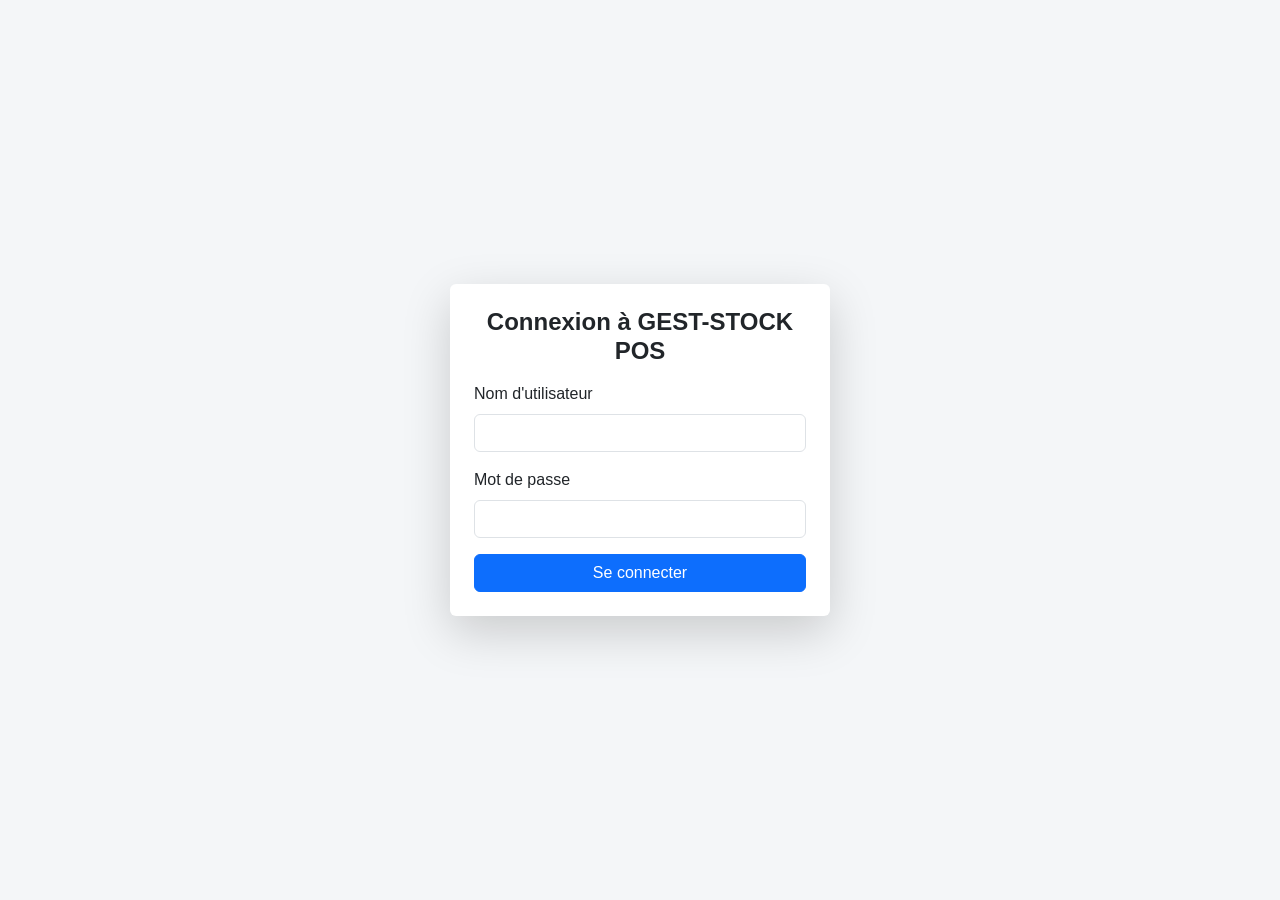
==== commit 3fc5518d: "Mise a jour complete du POS" ====
--- a/templates/index.html
+++ b/templates/index.html
@@ -8,6 +8,19 @@
   <link rel="stylesheet" href="/static/css/odoo_theme.css">
 </head>
 <body>
+  <div id="login-screen" class="d-none" style="position:fixed;inset:0;z-index:9999;background:#f4f6f8;align-items:center;justify-content:center;">
+    <div class="card border-0 shadow-lg p-4" style="width:380px;max-width:92vw;">
+      <h4 class="fw-bold text-center mb-3">Connexion à GEST-STOCK POS</h4>
+      <label for="login-username" class="form-label">Nom d'utilisateur</label>
+      <input id="login-username" class="form-control mb-3" autocomplete="username">
+      <label for="login-password" class="form-label">Mot de passe</label>
+      <input id="login-password" type="password" class="form-control mb-2" autocomplete="current-password">
+      <div id="login-error" class="text-danger small mb-2"></div>
+      <button class="btn btn-primary w-100" onclick="login()">Se connecter</button>
+      <!--<div class="text-muted small text-center mt-3">Compte initial : admin / Admin@123</div> -->
+
+    </div>
+  </div>
 
   <!-- Odoo Navbar -->
   <header class="odoo-navbar">
@@ -26,7 +39,7 @@
           <svg viewBox="0 0 24 24" fill="none" stroke="currentColor" stroke-width="2"><rect x="2" y="3" width="20" height="14" rx="2" ry="2"></rect><line x1="8" y1="21" x2="16" y2="21"></line><line x1="12" y1="17" x2="12" y2="21"></line></svg>
           Point de Vente (POS)
         </button>
-        <button class="odoo-nav-btn" onclick="switchView('products')">
+        <button class="odoo-nav-btn" data-role="manager" onclick="switchView('products')">
           <svg viewBox="0 0 24 24" fill="none" stroke="currentColor" stroke-width="2"><path d="M21 16V8a2 2 0 0 0-1-1.73l-7-4a2 2 0 0 0-2 0l-7 4A2 2 0 0 0 3 8v8a2 2 0 0 0 1 1.73l7 4a2 2 0 0 0 2 0l7-4A2 2 0 0 0 21 16z"></path><polyline points="3.27 6.96 12 12.01 20.73 6.96"></polyline><line x1="12" y1="22.08" x2="12" y2="12"></line></svg>
           Produits &amp; Stock
         </button>
@@ -34,25 +47,40 @@
           <svg viewBox="0 0 24 24" fill="none" stroke="currentColor" stroke-width="2"><path d="M14 2H6a2 2 0 0 0-2 2v16a2 2 0 0 0 2 2h12a2 2 0 0 0 2-2V8z"></path><polyline points="14 2 14 8 20 8"></polyline><line x1="16" y1="13" x2="8" y2="13"></line><line x1="16" y1="17" x2="8" y2="17"></line><polyline points="10 9 9 9 8 9"></polyline></svg>
           Journal des Ventes
         </button>
-        <button class="odoo-nav-btn position-relative" onclick="switchView('alerts')">
+        <button class="odoo-nav-btn" data-role="manager" onclick="switchView('inventory')">
+          <svg viewBox="0 0 24 24" fill="none" stroke="currentColor" stroke-width="2"><path d="M3 3h18v18H3z"></path><path d="M7 7h10v4H7z"></path><path d="M7 15h4"></path><path d="M15 15h2"></path></svg>
+          Inventaire
+        </button>
+        <button class="odoo-nav-btn position-relative" data-role="manager" onclick="switchView('alerts')">
           <svg viewBox="0 0 24 24" fill="none" stroke="currentColor" stroke-width="2"><path d="M10.29 3.86L1.82 18a2 2 0 0 0 1.71 3h16.94a2 2 0 0 0 1.71-3L13.71 3.86a2 2 0 0 0-3.42 0z"></path><line x1="12" y1="9" x2="12" y2="13"></line><line x1="12" y1="17" x2="12.01" y2="17"></line></svg>
           Alertes Stock
           <span id="nav-alert-badge" class="badge rounded-pill bg-danger d-none" style="font-size:0.7rem;margin-left:4px;">0</span>
         </button>
-        <button class="odoo-nav-btn" onclick="switchView('customers')">
+        <button class="odoo-nav-btn" data-role="seller-hidden" onclick="switchView('customers')">
           <svg viewBox="0 0 24 24" fill="none" stroke="currentColor" stroke-width="2"><path d="M17 21v-2a4 4 0 0 0-4-4H5a4 4 0 0 0-4 4v2"></path><circle cx="9" cy="7" r="4"></circle><path d="M23 21v-2a4 4 0 0 0-3-3.87"></path><path d="M16 3.13a4 4 0 0 1 0 7.75"></path></svg>
           Fichier Clients
         </button>
-        <button class="odoo-nav-btn" onclick="switchView('closing')">
+        <button class="odoo-nav-btn" data-role="seller-hidden" onclick="switchView('closing')">
           <svg viewBox="0 0 24 24" fill="none" stroke="currentColor" stroke-width="2"><circle cx="12" cy="12" r="10"></circle><polyline points="12 6 12 12 16 14"></polyline></svg>
           Clôture Caisse (Z)
         </button>
       </div>
     </div>
-    <div>
-      <button class="odoo-nav-btn" onclick="switchView('settings')" title="Paramètres &amp; Papier à en-tête">
+    <div class="odoo-navbar-actions">
+      <button class="odoo-nav-btn" data-role="manager" onclick="switchView('settings')" title="Paramètres &amp; Papier à en-tête">
         <svg viewBox="0 0 24 24" fill="none" stroke="currentColor" stroke-width="2"><circle cx="12" cy="12" r="3"></circle><path d="M19.4 15a1.65 1.65 0 0 0 .33 1.82l.06.06a2 2 0 0 1 0 2.83 2 2 0 0 1-2.83 0l-.06-.06a1.65 1.65 0 0 0-1.82-.33 1.65 1.65 0 0 0-1 1.51V21a2 2 0 0 1-2 2 2 2 0 0 1-2-2v-.09A1.65 1.65 0 0 0 9 19.4a1.65 1.65 0 0 0-1.82.33l-.06.06a2 2 0 0 1-2.83 0 2 2 0 0 1 0-2.83l.06-.06a1.65 1.65 0 0 0 .33-1.82 1.65 1.65 0 0 0-1.51-1H3a2 2 0 0 1-2-2 2 2 0 0 1 2-2h.09A1.65 1.65 0 0 0 4.6 9a1.65 1.65 0 0 0-.33-1.82l-.06-.06a2 2 0 0 1 0-2.83 2 2 0 0 1 2.83 0l.06.06a1.65 1.65 0 0 0 1.82.33H9a1.65 1.65 0 0 0 1-1.51V3a2 2 0 0 1 2-2 2 2 0 0 1 2 2v.09a1.65 1.65 0 0 0 1 1.51 1.65 1.65 0 0 0 1.82-.33l.06-.06a2 2 0 0 1 2.83 0 2 2 0 0 1 0 2.83l-.06.06a1.65 1.65 0 0 0-.33 1.82V9a1.65 1.65 0 0 0 1.51 1H21a2 2 0 0 1 2 2 2 2 0 0 1-2 2h-.09a1.65 1.65 0 0 0-1.51 1z"></path></svg>
         Paramètres
+      </button>
+      <button class="odoo-nav-btn" data-role="admin" onclick="switchView('users')">
+        Utilisateurs &amp; Rôles
+      </button>
+      <button class="odoo-nav-btn odoo-logout-btn" onclick="logout()" title="Se déconnecter de l'application">
+        <svg viewBox="0 0 24 24" fill="none" stroke="currentColor" stroke-width="2" style="width:18px;height:18px;">
+          <path d="M9 21H5a2 2 0 0 1-2-2V5a2 2 0 0 1 2-2h4"></path>
+          <polyline points="16 17 21 12 16 7"></polyline>
+          <line x1="21" y1="12" x2="9" y2="12"></line>
+        </svg>
+        Déconnexion
       </button>
     </div>
   </header>
@@ -123,10 +151,7 @@
             <div class="summary-row align-items-center">
               <span>Remise accordée</span>
               <div class="d-flex align-items-center gap-1" style="max-width:140px;">
-                <select id="cart-discount-type" class="form-select form-select-sm" style="max-width:90px;" onchange="updateCartTotals()">
-                  <option value="amount">Montant</option>
-                  <option value="percent">%</option>
-                </select>
+                <input type="hidden" id="cart-discount-type" value="amount">
                 <input type="number" id="cart-discount-input" class="form-control form-control-sm text-end" value="0" min="0" placeholder="Montant remise" aria-label="Montant de la remise globale" oninput="updateCartTotals()">
               </div>
             </div>
@@ -156,6 +181,9 @@
             <p class="text-muted mb-0">Importez des photos, calculez vos marges réelles et laissez le logiciel gérer la rotation automatique.</p>
           </div>
           <div class="d-flex gap-2">
+            <button class="btn btn-success d-flex align-items-center gap-2 d-none" data-role="admin" onclick="openProductImportModal()">
+              Importer Excel
+            </button>
             <button class="btn btn-outline-secondary d-flex align-items-center gap-1" onclick="enableAutoRotationAll()" title="Recalculer et passer tous les produits en rotation automatique basée sur les ventes réelles">
               <svg viewBox="0 0 24 24" width="16" height="16" fill="none" stroke="currentColor" stroke-width="2"><polyline points="23 4 23 10 17 10"></polyline><polyline points="1 20 1 14 7 14"></polyline><path d="M3.51 9a9 9 0 0 1 14.85-3.36L23 10M1 14l4.64 4.36A9 9 0 0 0 20.49 15"></path></svg>
               ✨ Rotation Auto (Tous)
@@ -215,6 +243,7 @@
                 <th>N° Ticket</th>
                 <th>Date &amp; Heure</th>
                 <th>Client</th>
+                <th>Vendeur</th>
                 <th>Mode Règlement</th>
                 <th>Montant Total</th>
                 <th>Bénéfice Réalisé</th>
@@ -225,6 +254,66 @@
             <tbody id="sales-table-body">
               <!-- Rempli dynamiquement -->
             </tbody>
+          </table>
+        </div>
+      </div>
+    </section>
+
+    <!-- ================= INVENTAIRE / MOUVEMENTS DE STOCK ================= -->
+    <section id="view-inventory" class="view-panel">
+      <div class="container-fluid p-4" id="inventory-print-area">
+        <div class="d-flex justify-content-between align-items-center mb-4 inventory-screen-actions">
+          <div>
+            <h4 class="fw-bold mb-1" style="color:var(--odoo-primary);">Inventaire &amp; Mouvements de Stock</h4>
+            <p class="text-muted mb-0">Enregistrez les entrées et sorties et consultez l'historique en pièces.</p>
+          </div>
+          <button type="button" class="btn btn-outline-primary" onclick="printStockHistory()">
+            🖨️ Imprimer l'état du stock / l'historique
+          </button>
+        </div>
+
+        <div class="card border-0 shadow-sm mb-4 inventory-screen-actions">
+          <div class="card-body">
+            <div class="row g-2 align-items-end">
+              <div class="col-md-3">
+                <label for="movement-operation" class="form-label fw-bold">Type d'opération</label>
+                <select id="movement-operation" class="form-select">
+                  <option value="IN">Entrée</option>
+                  <option value="OUT">Sortie</option>
+                </select>
+              </div>
+              <div class="col-md-3">
+                <label for="movement-product" class="form-label fw-bold">Produit</label>
+                <select id="movement-product" class="form-select"></select>
+              </div>
+              <div class="col-md-2">
+                <label for="movement-quantity" class="form-label fw-bold">Quantité</label>
+                <input type="number" id="movement-quantity" class="form-control" min="1" value="1">
+              </div>
+              <div class="col-md-3">
+                <label for="movement-reason" class="form-label fw-bold">Motif</label>
+                <input type="text" id="movement-reason" class="form-control" placeholder="Achat, casse, inventaire...">
+              </div>
+              <div class="col-md-1">
+                <button type="button" class="btn btn-success w-100" onclick="submitStockMovement()">Valider</button>
+              </div>
+            </div>
+          </div>
+        </div>
+
+        <div class="odoo-table-wrapper">
+          <table class="odoo-table">
+            <thead>
+              <tr>
+                <th>Date</th>
+                <th>Type d'opération</th>
+                <th>Nom produit</th>
+                <th>Quantité entrée/sortie</th>
+                <th>Stock restant</th>
+                <th>Motif / Référence</th>
+              </tr>
+            </thead>
+            <tbody id="stock-movement-table-body"></tbody>
           </table>
         </div>
       </div>
@@ -331,6 +420,22 @@
               Imprimer le Rapport Z
             </button>
           </div>
+        </div>
+      </div>
+    </section>
+
+    <!-- ================= UTILISATEURS ================= -->
+    <section id="view-users" class="view-panel">
+      <div class="container-fluid p-4">
+        <div class="d-flex justify-content-between align-items-center mb-4">
+          <h4 class="fw-bold mb-0" style="color:var(--odoo-primary);">Utilisateurs &amp; Rôles</h4>
+          <button class="btn btn-primary" onclick="openUserModal()">Nouvel utilisateur</button>
+        </div>
+        <div class="odoo-table-wrapper">
+          <table class="odoo-table">
+            <thead><tr><th>Nom</th><th>Utilisateur</th><th>Rôle</th><th>Statut</th><th>Actions</th></tr></thead>
+            <tbody id="users-table-body"></tbody>
+          </table>
         </div>
       </div>
     </section>
@@ -569,6 +674,34 @@
     </div>
   </div>
 
+  <!-- Import massif de produits (Super Admin) -->
+  <div class="modal fade" id="productImportModal" tabindex="-1">
+    <div class="modal-dialog modal-lg modal-dialog-centered">
+      <div class="modal-content">
+        <div class="modal-header modal-header-odoo">
+          <h5 class="modal-title fw-bold">Importer plusieurs produits depuis Excel</h5>
+          <button type="button" class="btn-close" data-bs-dismiss="modal"></button>
+        </div>
+        <div class="modal-body p-4">
+          <div class="alert alert-info">
+            Téléchargez le modèle, complétez une ligne par produit, puis importez le fichier <strong>.xlsx</strong>.
+            Chaque produit importé aura automatiquement l'unité de base <strong>Pièce</strong>.
+            Jusqu'à trois conditionnements peuvent être ajoutés avec leurs facteurs en pièces et leurs prix de vente.
+          </div>
+          <div class="d-flex gap-2 mb-3">
+            <button type="button" class="btn btn-outline-primary" onclick="downloadProductImportTemplate()">Télécharger le modèle Excel</button>
+            <input type="file" id="product-import-file" class="form-control" accept=".xlsx" onchange="previewProductImport(event)">
+          </div>
+          <div id="product-import-preview" class="small text-muted">Aucun fichier sélectionné.</div>
+        </div>
+        <div class="modal-footer bg-light">
+          <button type="button" class="btn btn-outline-secondary" data-bs-dismiss="modal">Fermer</button>
+          <button type="button" id="confirm-product-import" class="btn btn-success" disabled onclick="confirmProductImport()">Importer les produits</button>
+        </div>
+      </div>
+    </div>
+  </div>
+
   <!-- Modal Nouveau Client -->
   <div class="modal fade" id="customerModal" tabindex="-1">
     <div class="modal-dialog modal-dialog-centered">
@@ -698,5 +831,24 @@
   <script src="/static/js/bootstrap.bundle.min.js"></script>
   <!-- Application JS Logic -->
   <script src="/static/js/app.js"></script>
+  <style>
+    @media print {
+      body { background: #fff !important; }
+      body * { visibility: hidden !important; }
+      #inventory-print-area, #inventory-print-area * { visibility: visible !important; }
+      #inventory-print-area {
+        position: absolute;
+        left: 0;
+        top: 0;
+        width: 100%;
+        padding: 0 !important;
+      }
+      .inventory-screen-actions, .odoo-app-header, .app-container > :not(#view-inventory) {
+        display: none !important;
+      }
+      .odoo-table-wrapper { box-shadow: none !important; border: 1px solid #ccc; }
+      .odoo-table { font-size: 11px; }
+    }
+  </style>
 </body>
 </html>
--- a/static/css/odoo_theme.css
+++ b/static/css/odoo_theme.css
@@ -38,6 +38,31 @@
   padding: 0 16px;
   box-shadow: 0 2px 4px rgba(0,0,0,0.1);
   z-index: 1030;
+  overflow-x: hidden;
+}
+
+.odoo-navbar-actions {
+  display: flex;
+  align-items: center;
+  gap: 4px;
+  flex-shrink: 0;
+  margin-left: 12px;
+}
+
+.odoo-navbar-actions .odoo-nav-btn {
+  white-space: nowrap;
+}
+
+.odoo-logout-btn {
+  color: #ffffff !important;
+  border: 1px solid rgba(255, 255, 255, 0.35) !important;
+  margin-left: 4px;
+}
+
+.odoo-logout-btn:hover {
+  color: #ffffff !important;
+  background: #b91c1c !important;
+  border-color: #b91c1c !important;
 }
 
 .odoo-brand {
